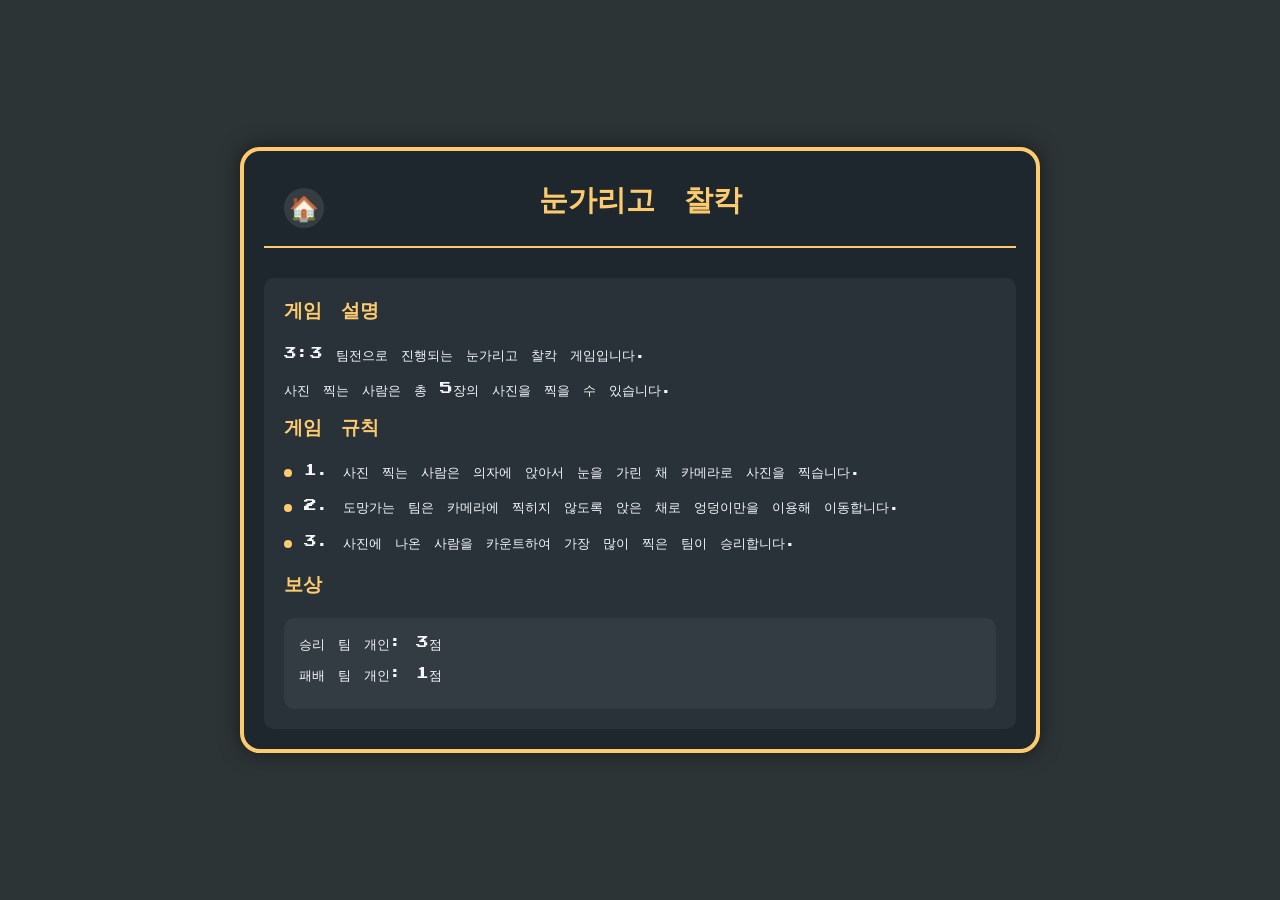
==== games/blindPhoto/index.html @ d63f54af "눈가리고 찰칵 소개 1차 개발" ====
<!DOCTYPE html>
<html lang="ko">

<head>
    <meta charset="UTF-8">
    <meta name="viewport" content="width=device-width, initial-scale=1.0">
    <title>눈가리고 찰칵</title>
    <link rel="stylesheet" href="style.css">
    <link href="https://fonts.googleapis.com/css2?family=Press+Start+2P&display=swap" rel="stylesheet">
</head>

<body>
    <div class="game-container">
        <header class="game-header">
            <a href="../../index.html" class="home-button">🏠</a>
            <h1>눈가리고 찰칵</h1>
        </header>

        <div class="game-content">
            <div class="game-description">
                <h2>게임 설명</h2>
                <div class="description-content">
                    <p>3:3 팀전으로 진행되는 눈가리고 찰칵 게임입니다.</p>
                    <p>사진 찍는 사람은 총 5장의 사진을 찍을 수 있습니다.</p>
                </div>

                <h2>게임 규칙</h2>
                <div class="score-rules">
                    <div class="rule-steps">
                        <p>1. 사진 찍는 사람은 의자에 앉아서 눈을 가린 채 카메라로 사진을 찍습니다.</p>
                        <p>2. 도망가는 팀은 카메라에 찍히지 않도록 앉은 채로 엉덩이만을 이용해 이동합니다.</p>
                        <p>3. 사진에 나온 사람을 카운트하여 가장 많이 찍은 팀이 승리합니다.</p>
                    </div>
                </div>

                <h2>보상</h2>
                <div class="rewards">
                    <p>승리 팀 개인: 3점</p>
                    <p>패배 팀 개인: 1점</p>
                </div>
            </div>
        </div>
    </div>
    <audio id="timer-alarm" src="alarm.mp3" preload="auto"></audio>
    <script src="script.js"></script>
</body>

</html>
---- games/blindPhoto/style.css ----
:root {
    --primary-color: #ff6b6b;
    --secondary-color: #4ecdc4;
    --background-color: #2d3436;
    --text-color: #f5f6fa;
    --accent-color: #fdcb6e;
}

* {
    margin: 0;
    padding: 0;
    box-sizing: border-box;
}

body {
    font-family: 'Press Start 2P', cursive;
    background-color: var(--background-color);
    color: var(--text-color);
    min-height: 100vh;
    display: flex;
    justify-content: center;
    align-items: center;
    padding: 20px;
}

.game-container {
    background: #1e272e;
    border-radius: 20px;
    padding: 20px;
    box-shadow: 0 0 20px rgba(0, 0, 0, 0.5);
    border: 4px solid var(--accent-color);
    max-width: 800px;
    width: 100%;
}

.game-header {
    position: relative;
    text-align: center;
    margin-bottom: 30px;
    padding: 10px;
    border-bottom: 2px solid var(--accent-color);
}

.game-header h1 {
    color: var(--accent-color);
    font-size: 1.8rem;
    margin-bottom: 15px;
}

.game-content {
    display: flex;
    flex-direction: column;
    gap: 30px;
}

.game-description {
    background: rgba(255, 255, 255, 0.05);
    padding: 20px;
    border-radius: 10px;
}

h2 {
    color: var(--accent-color);
    font-size: 1.2rem;
    margin-bottom: 20px;
}

.description-content p {
    font-size: 0.8rem;
    margin-bottom: 15px;
    line-height: 1.6;
}

.rule-steps {
    display: flex;
    flex-direction: column;
    gap: 15px;
    margin: 20px 0;
}

.rule-steps p {
    font-size: 0.8rem;
    line-height: 1.6;
    padding-left: 20px;
    position: relative;
}

.rule-steps p::before {
    content: '';
    position: absolute;
    left: 0;
    top: 8px;
    width: 8px;
    height: 8px;
    background-color: var(--accent-color);
    border-radius: 50%;
}

.rewards {
    background: rgba(255, 255, 255, 0.05);
    padding: 15px;
    border-radius: 10px;
    margin-top: 20px;
}

.rewards p {
    font-size: 0.8rem;
    margin-bottom: 10px;
    line-height: 1.6;
}

/* 홈 버튼 스타일 */
.home-button {
    position: absolute;
    left: 20px;
    top: 50%;
    transform: translateY(-50%);
    font-size: 24px;
    text-decoration: none;
    color: var(--accent-color);
    background: rgba(255, 255, 255, 0.1);
    width: 40px;
    height: 40px;
    display: flex;
    align-items: center;
    justify-content: center;
    border-radius: 50%;
    transition: all 0.3s ease;
}

.home-button:hover {
    background: var(--accent-color);
    color: var(--background-color);
    transform: translateY(-50%) scale(1.1);
}

.timer-section {
    background: rgba(255, 255, 255, 0.05);
    padding: 20px;
    border-radius: 10px;
    text-align: center;
    margin-bottom: 30px;
    border: 2px solid var(--accent-color);
}

.timer-display {
    font-size: 3.5rem;
    color: var(--accent-color);
    margin: 20px 0;
    font-family: 'Press Start 2P', cursive;
    text-shadow: 0 0 10px rgba(253, 203, 110, 0.5);
}

.timer-controls {
    display: flex;
    justify-content: center;
    gap: 15px;
}

.timer-controls button {
    padding: 12px 25px;
    border: none;
    border-radius: 5px;
    font-family: 'Press Start 2P', cursive;
    font-size: 0.8rem;
    cursor: pointer;
    transition: all 0.3s ease;
}

#start-timer {
    background: var(--secondary-color);
    color: var(--text-color);
}

#pause-timer {
    background: var(--accent-color);
    color: var(--background-color);
}

#reset-timer {
    background: var(--primary-color);
    color: var(--text-color);
}

.timer-controls button:hover {
    transform: scale(1.05);
    box-shadow: 0 0 10px rgba(255, 255, 255, 0.3);
}

@media (max-width: 600px) {
    .game-header h1 {
        font-size: 1.4rem;
    }
    
    h2 {
        font-size: 1rem;
    }
    
    .description-content p,
    .rewards p,
    .rule-steps p {
        font-size: 0.7rem;
    }
    
    .home-button {
        width: 35px;
        height: 35px;
        font-size: 20px;
    }
    
    .timer-display {
        font-size: 2.5rem;
    }
    
    .timer-controls button {
        font-size: 0.7rem;
        padding: 10px 20px;
    }
}
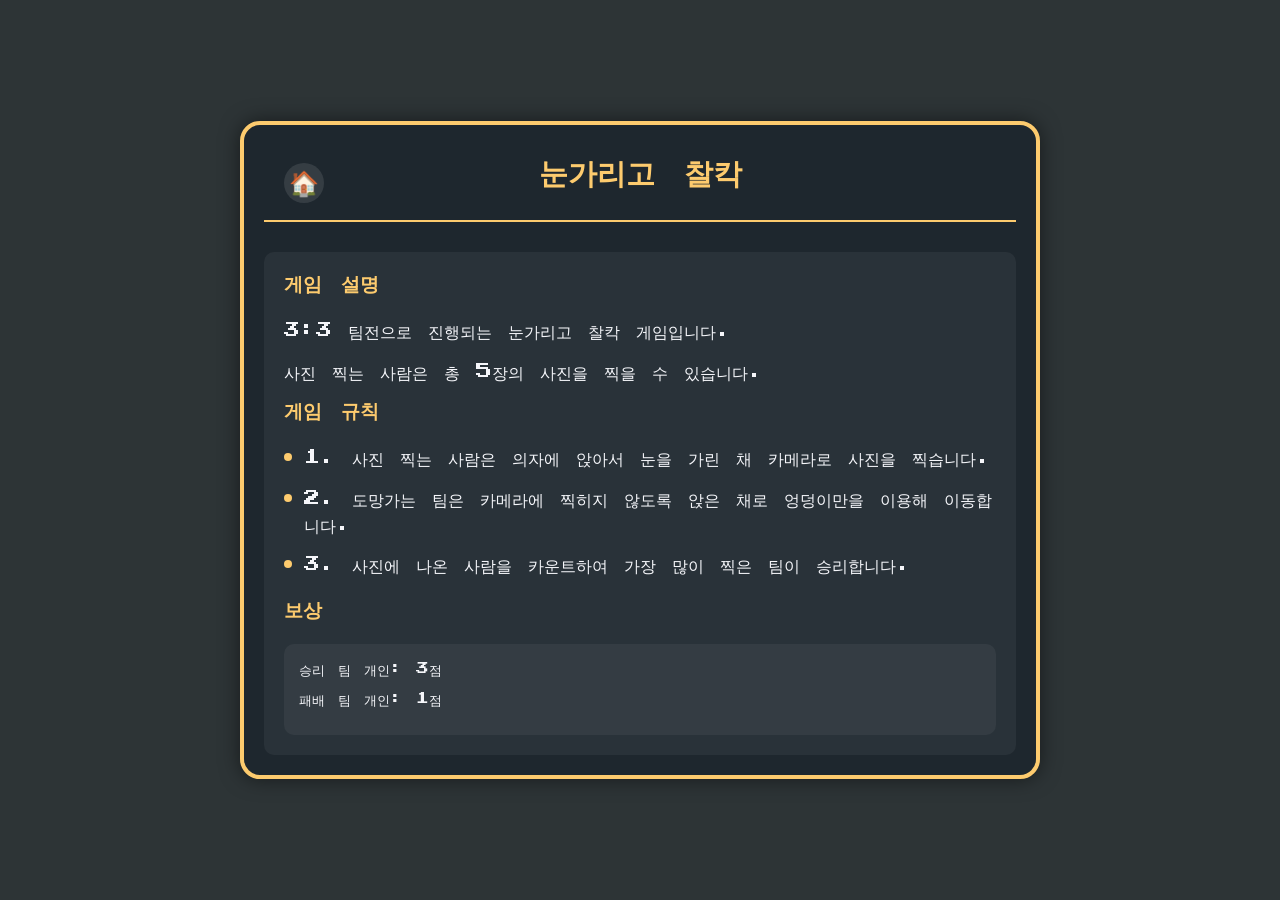
==== commit 4639a14f: "눈가리고 찰칵 소개 2차 수정" ====
--- a/games/blindPhoto/index.html
+++ b/games/blindPhoto/index.html
@@ -41,8 +41,6 @@
             </div>
         </div>
     </div>
-    <audio id="timer-alarm" src="alarm.mp3" preload="auto"></audio>
-    <script src="script.js"></script>
 </body>
 
 </html>
--- a/games/blindPhoto/style.css
+++ b/games/blindPhoto/style.css
@@ -66,7 +66,7 @@
 }
 
 .description-content p {
-    font-size: 0.8rem;
+    font-size: 1rem;
     margin-bottom: 15px;
     line-height: 1.6;
 }
@@ -79,7 +79,7 @@
 }
 
 .rule-steps p {
-    font-size: 0.8rem;
+    font-size: 1rem;
     line-height: 1.6;
     padding-left: 20px;
     position: relative;
